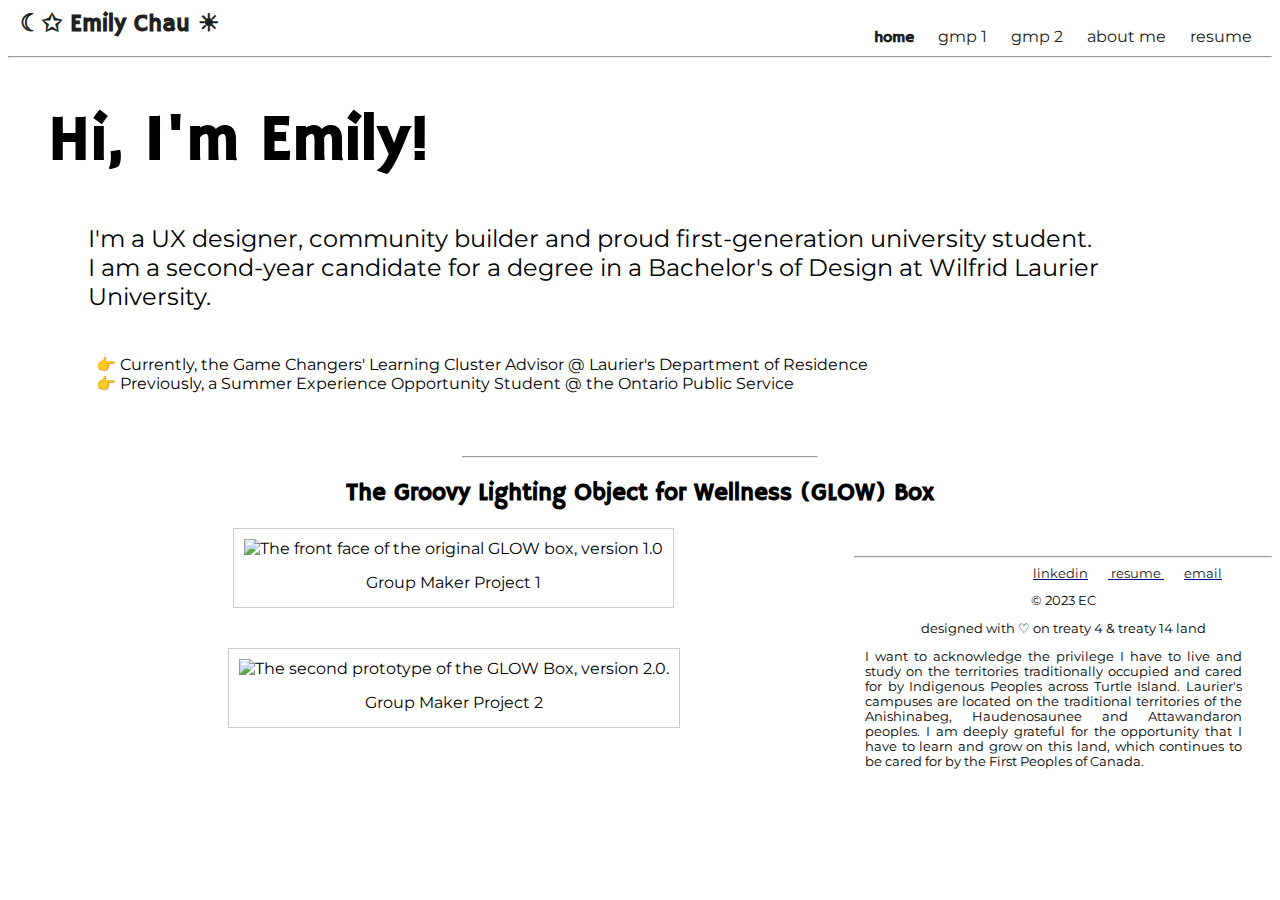
==== index.html @ 513bfee9 "fix align" ====
<!DOCTYPE html>
<html lang="en">

<head>
    <meta charset="UTF-8">
    <meta name="viewport" content="width=device-width, initial-scale=1.0">
    <title>Home | Emily Chau</title>
    <link rel="stylesheet" href="style.css">
    <link rel="stylesheet" href="https://fonts.googleapis.com/css?family=Montserrat:400,700&display=swap">
    <link href="https://fonts.googleapis.com/css2?family=Hammersmith+One&display=swap" rel="stylesheet">
    <style>
    
    </style>
</head>

<body>
    <header>
        <li><a target="_blank" rel="noopener" href="#index.html" style="position: absolute; left: 20px; font-size: 1.5em;"><strong>☾✩ Emily Chau ☀</strong></a></li>
        <nav style="font-size: 1em; text-align: right">
            <li><a href="#home"><strong>home</strong></a></li>
            <li><a href="gmp1.html">gmp 1</a></li>
            <li><a href="gmp2.html">gmp 2</a></li>
            <li><a href="about.html">about me</a></li>
            <li><a target="_blank" rel="noopener"
                    href="https://drive.google.com/file/d/1Yd8SdVtLsgx6c_43BD1fnmvev_x7_WLF/view?usp=sharing">resume</a>
            </li>
            <hr>
        </nav>
    </header>
    <main>
        <h1 style="font-size: 4em; text-align: left;">Hi, I'm Emily!</h1>
            <p style="font-size: 1.5em">I'm a UX designer, community builder and proud first-generation university student.<br />
                I am a second-year candidate for a degree in a Bachelor's of Design at Wilfrid Laurier University.<br /></p>
            <p style="font-size: 1em">&ensp;👉 Currently, the Game Changers' Learning Cluster Advisor @ Laurier's Department of Residence<br />
                &ensp;👉 Previously, a Summer Experience Opportunity Student @ the Ontario Public Service </p>
        <br/>
            <hr width="30%">
            <h2>The Groovy Lighting Object for Wellness (GLOW) Box</h2>
            <div class="challenges">
                <div class="responsive">
                    <div class="gallery" style="margin-right: 180px; margin-left: 185px">
                        <img src="images/GMP1.jpg" href="gmp1.html" alt="The front face of the original GLOW box, version 1.0" width="300">
                        <div class="desc">Group Maker Project 1</div>
                    </div>
                </div>
                <div class="responsive">
                    <div class="gallery" style="margin-right: 185px; margin-left: 180px">
                        <img src="https://i.imgur.com/8CkqBHg.jpg" href="gmp2.html" alt="The second prototype of the GLOW Box, version 2.0." width="300">
                    <div class="desc">Group Maker Project 2</div>
                </div>
        </div>
    </main>
    <footer>
        <hr>
        <div class="links-footer">
            <nav>
                <li><a target="_blank" rel="noopener" href="https://www.linkedin.com/in/emilyy-chau/">linkedin</a></li>
                <li><a target="_blank" rel="noopener"
                        href="https://drive.google.com/file/d/1Yd8SdVtLsgx6c_43BD1fnmvev_x7_WLF/view?usp=sharing">resume</a>
                </li>
                <li><a target="_blank" rel="noopener" href="mailto:chau6054@mylaurier.ca">email</a>
            </nav>
        </div>
        <div class="copyright">
            <p>&copy; 2023 EC</p>
            <p>designed with ♡ on treaty 4 & treaty 14 land</p>
        </div>
        <div class="land-back">
            <p>I want to acknowledge the privilege I have to live and study on the territories traditionally occupied
                and cared for by Indigenous Peoples across Turtle Island. Laurier's campuses are located on the
                traditional territories of the Anishinabeg, Haudenosaunee and Attawandaron peoples. I am deeply grateful
                for the opportunity that I have to learn and grow on this land, which continues to be cared for by the
                First Peoples of Canada.</p>
        </div>
    </footer>
</body>

</html>
---- style.css ----
/* FONT */



h1, h2 {
        font-family: 'Hammersmith One', sans-serif;
        text-align: center;
}

h3, strong {
    font-family: 'Hammersmith One', sans-serif;
    text-align: left;
}

main, p, a, li, footer, span, sup, figcaption, .desc {
    font-family: 'Montserrat', sans-serif;
    text-align: left;
} 



/* PADDING */

main {
    padding-left: 40px;
    padding-right: 40px;
}
main p{
    padding-bottom: 20px;
    padding-left: 40px;
    padding-right: 40px;
}

main h3 {
    padding-left: 40px;
    padding-right: 40px;
    padding-top: 40px;
}


/* NAV */

ul {
    list-style: none;
    padding: 0;
    text-align: right;
}

li {
    display: inline;
    margin-right: 20px;
    text-align: right;
    font-size: 1em;
}

a {
    text-decoration: none;
    color: #202020;
}

/* MAIN DIVs */

.overview {
    background-color: #3D5A80;
    padding-top: 20px;
    padding-bottom: 20px;
    color:white;
}
.project {
    padding-top: 20px;
    padding-bottom: 20px;
}

.aims span{
    align-items: center;
    padding-left: 40px;
    padding-right: 40px;
    padding-top: 20px;
    padding-bottom: 20px;
}

.design {
    padding-top: 20px;
    padding-bottom: 20px;
}

.Ratto img{
    align-items: center;
    padding-top: 20px;
    padding-bottom: 20px;
}

.challenges{
    padding-bottom: 20px;
} 

.aspects {
    display: flex;
    background-color: #3D5A80;
    color:white;
    padding-top: 20px;
    padding-bottom: 20px;

}
.references {
    font-family: 'Montserrat', sans-serif;
    color: black;
    text-align: left;
    padding-left: 40px;
    padding-right: 40px;
    padding-top: 20px;
    padding-bottom: 20px;
    line-height: 1.5;
    }

.row {
    display: flex;
}
.column {
    flex: 50%;
    align-items: center;
    float: left;
}

.reflections {
    padding-top: 20px;
    padding-bottom: 20px;
}

/* GALLERY */

div.gallery {
    border: 1px solid #ccc;
    padding-top: 10px;
    padding-left: 10px;
    padding-right: 10px;
    margin-bottom: 40px;
}
div.gallery:hover {
    border: 1px solid #293241;
}
div.desc {
padding: 15px;
text-align: center;
}

* {
box-sizing: border-box;
}

.responsive-left {
padding: 0 40px;
float: left;
width: 39.99999%;
}
.responsive {
    float: left;
    }
.responsive-right {
    padding: 0 40px;
    float: right;
    width: 39.99999%;
    }

    .center {
        display: block;
        margin-left: auto;
        margin-right: auto;
        width: 50%;
      }

/* FOOTER */

.links-footer{
    font-size: 0.8em; 
    text-align: right;
    color: darkblue;
    text-decoration: underline;
    padding-right: 30px;
}

.copyright p{
    font-size: 0.8em; 
    text-align: center;
}

.land-back p{
    font-size: 0.8em; 
    text-align: justify;
    padding-left: 30px;
    padding-right: 30px;
}

/* FAUX BUTTONS */

span{
    border-radius: 10px;
    background-color: #293241;
    color: white;
    padding: 15px 32px;
}
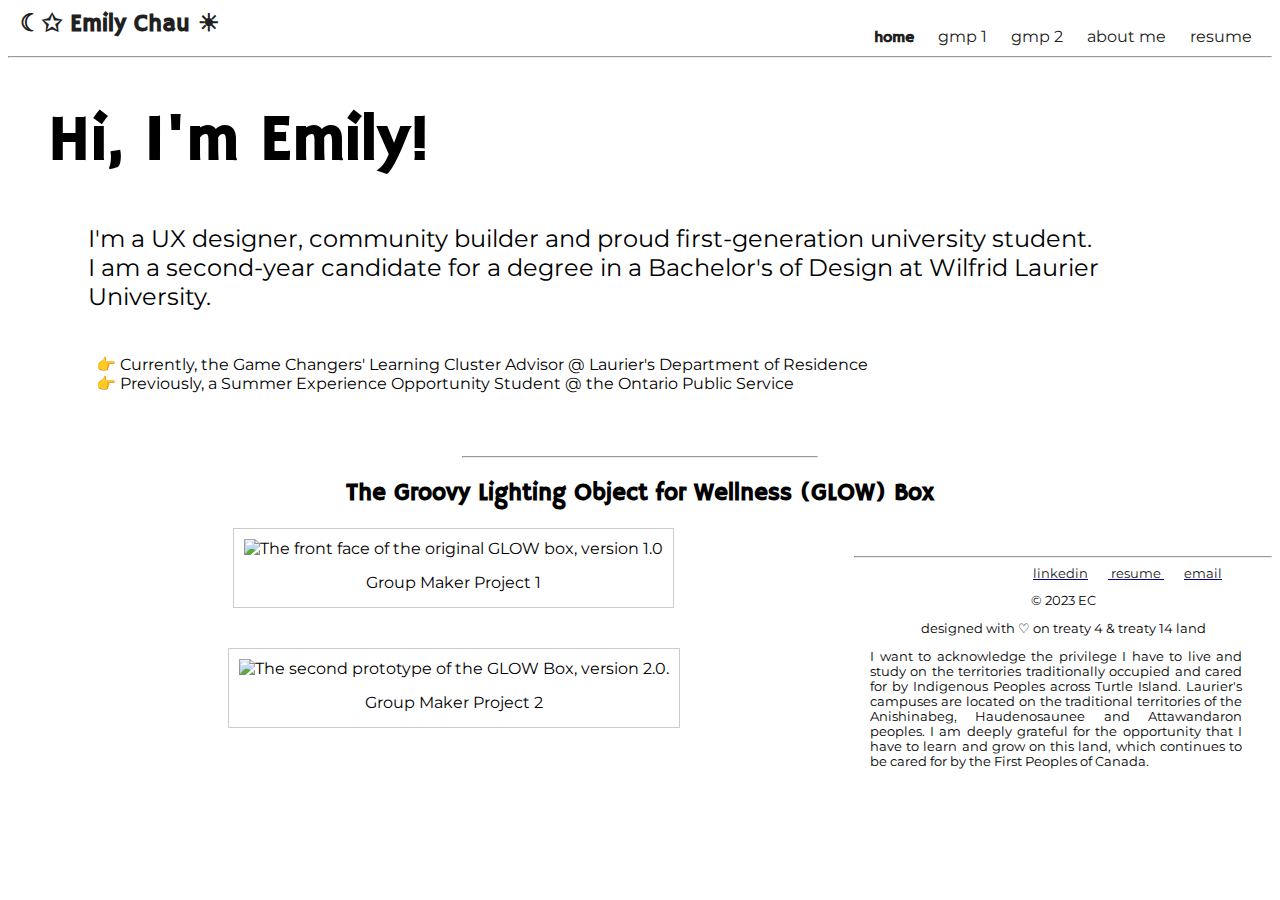
==== commit 928ff330: "add padding" ====
--- a/index.html
+++ b/index.html
@@ -44,7 +44,7 @@
                     </div>
                 </div>
                 <div class="responsive">
-                    <div class="gallery" style="margin-right: 185px; margin-left: 180px">
+                    <div class="gallery" style="margin-right: 190px; margin-left: 180px">
                         <img src="https://i.imgur.com/8CkqBHg.jpg" href="gmp2.html" alt="The second prototype of the GLOW Box, version 2.0." width="300">
                     <div class="desc">Group Maker Project 2</div>
                 </div>
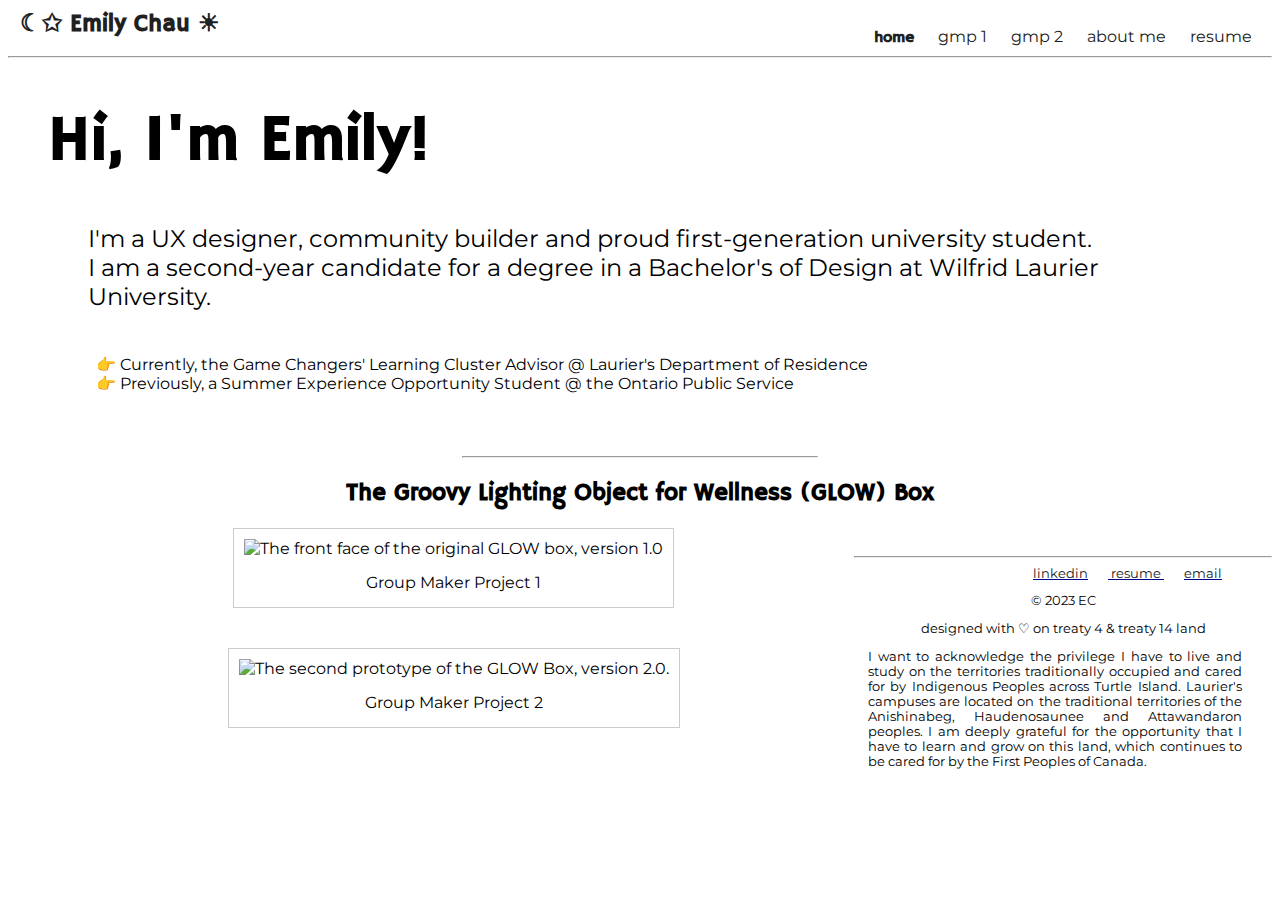
==== commit 54d7e0ce: "fix align" ====
--- a/index.html
+++ b/index.html
@@ -44,7 +44,7 @@
                     </div>
                 </div>
                 <div class="responsive">
-                    <div class="gallery" style="margin-right: 190px; margin-left: 180px">
+                    <div class="gallery" style="margin-right: 188px; margin-left: 180px">
                         <img src="https://i.imgur.com/8CkqBHg.jpg" href="gmp2.html" alt="The second prototype of the GLOW Box, version 2.0." width="300">
                     <div class="desc">Group Maker Project 2</div>
                 </div>
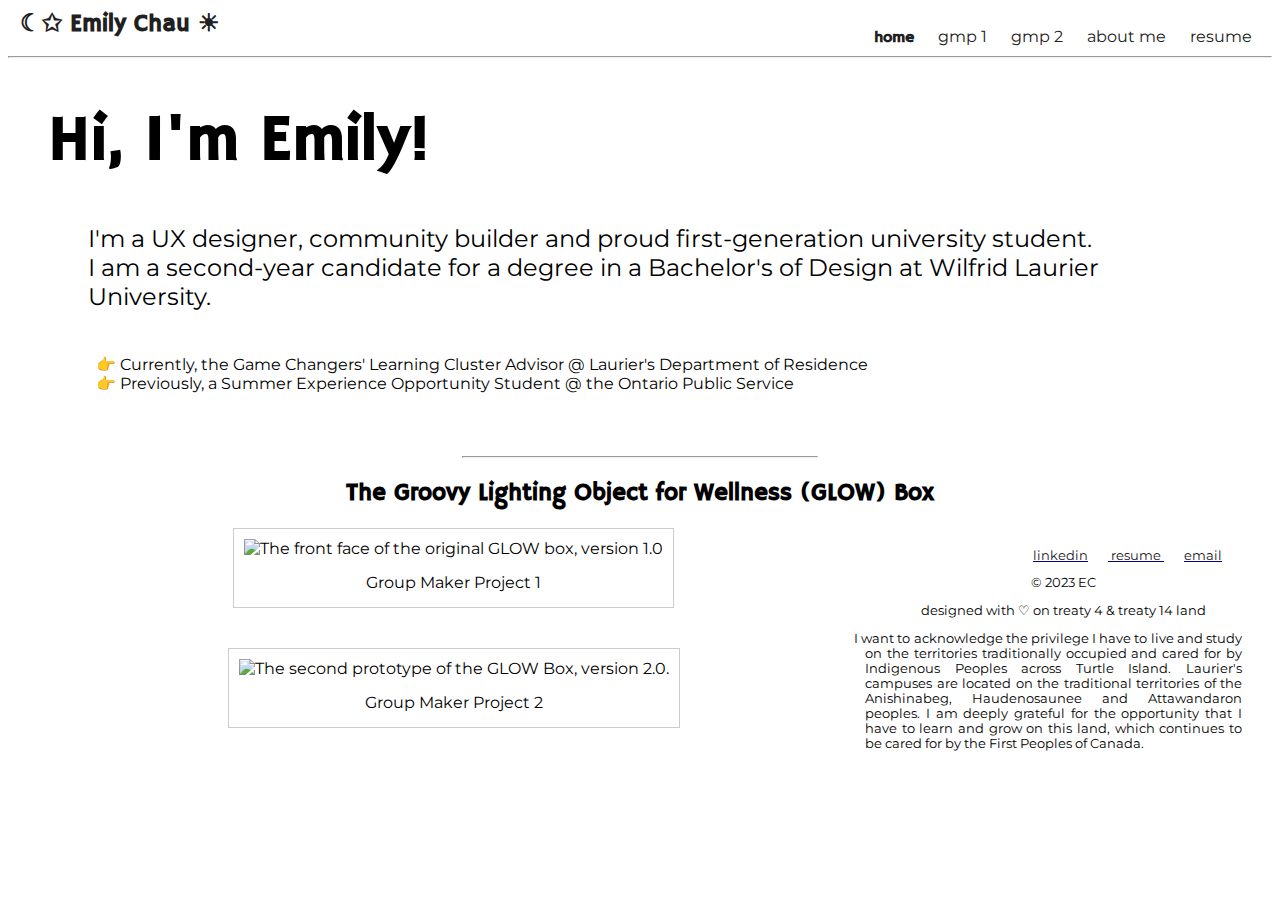
==== commit 2ce9880c: "fix footer" ====
--- a/index.html
+++ b/index.html
@@ -44,14 +44,13 @@
                     </div>
                 </div>
                 <div class="responsive">
-                    <div class="gallery" style="margin-right: 188px; margin-left: 180px">
+                    <div class="gallery" style="margin-right: 185px; margin-left: 180px">
                         <img src="https://i.imgur.com/8CkqBHg.jpg" href="gmp2.html" alt="The second prototype of the GLOW Box, version 2.0." width="300">
                     <div class="desc">Group Maker Project 2</div>
                 </div>
         </div>
     </main>
     <footer>
-        <hr>
         <div class="links-footer">
             <nav>
                 <li><a target="_blank" rel="noopener" href="https://www.linkedin.com/in/emilyy-chau/">linkedin</a></li>
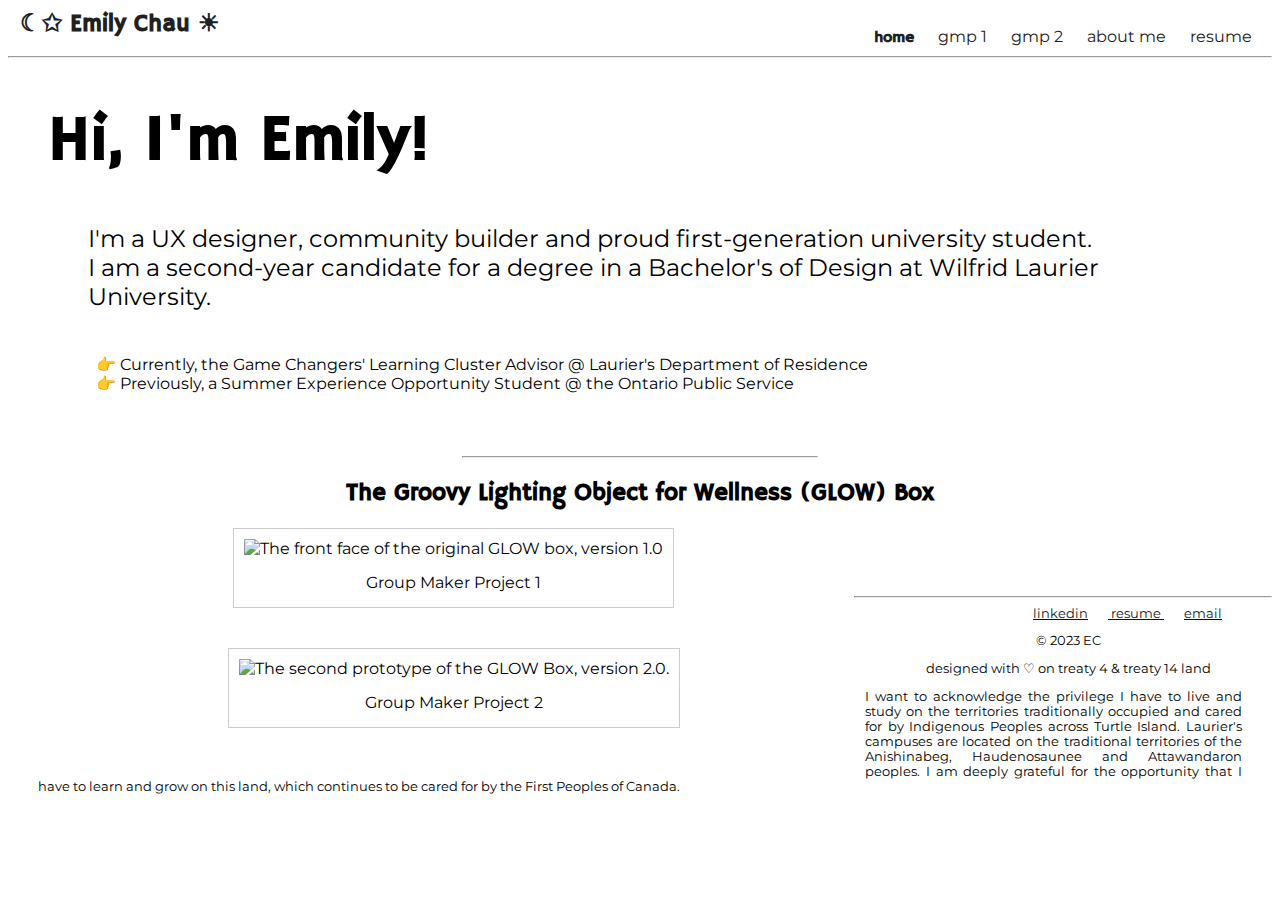
==== commit 913319bc: "fix footer" ====
--- a/index.html
+++ b/index.html
@@ -9,6 +9,9 @@
     <link rel="stylesheet" href="https://fonts.googleapis.com/css?family=Montserrat:400,700&display=swap">
     <link href="https://fonts.googleapis.com/css2?family=Hammersmith+One&display=swap" rel="stylesheet">
     <style>
+        footer{
+    padding-top: 40px;
+}
     
     </style>
 </head>
@@ -51,6 +54,7 @@
         </div>
     </main>
     <footer>
+        <hr>
         <div class="links-footer">
             <nav>
                 <li><a target="_blank" rel="noopener" href="https://www.linkedin.com/in/emilyy-chau/">linkedin</a></li>
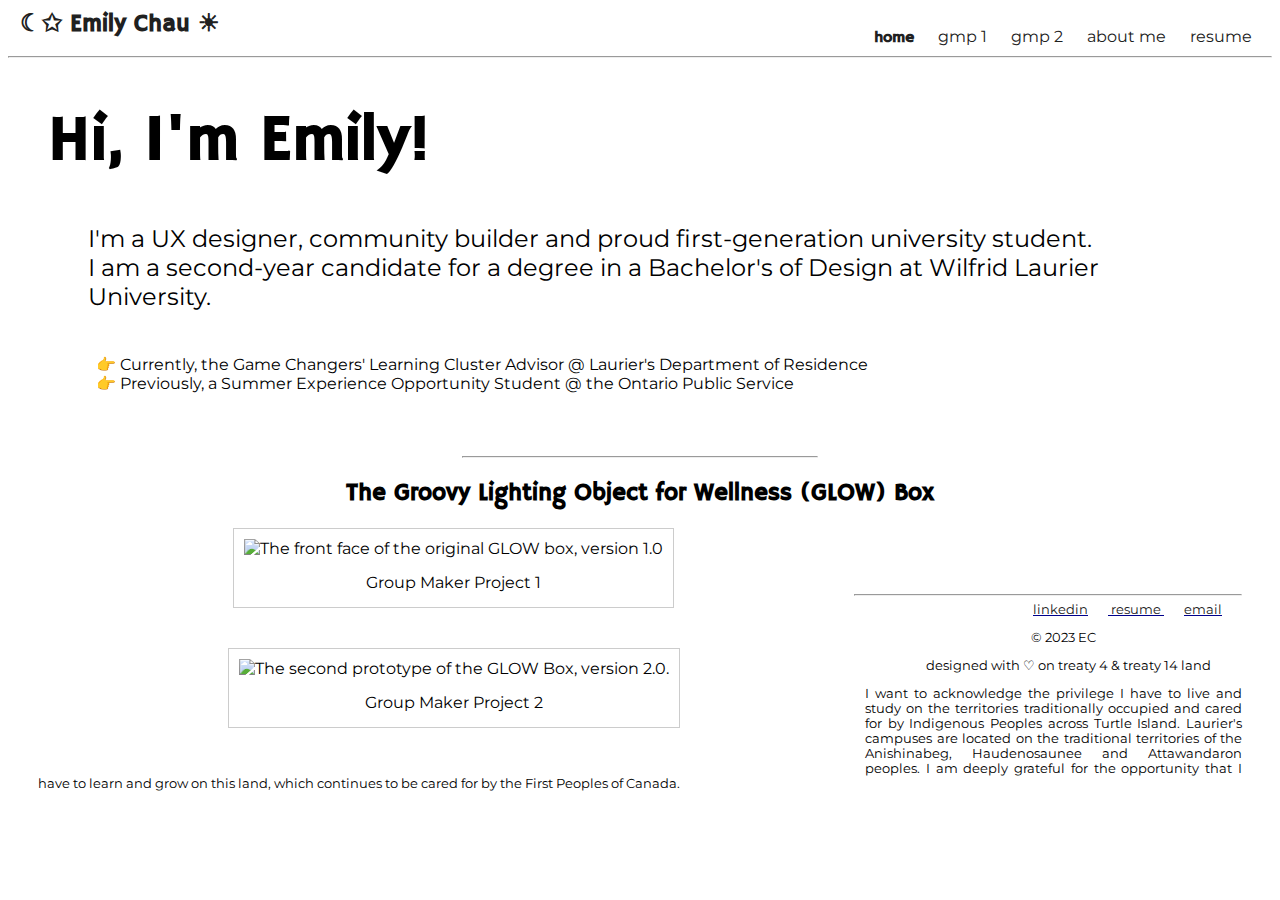
==== commit ee47fe97: "relocate hr" ====
--- a/index.html
+++ b/index.html
@@ -54,9 +54,9 @@
         </div>
     </main>
     <footer>
-        <hr>
         <div class="links-footer">
             <nav>
+            <hr>
                 <li><a target="_blank" rel="noopener" href="https://www.linkedin.com/in/emilyy-chau/">linkedin</a></li>
                 <li><a target="_blank" rel="noopener"
                         href="https://drive.google.com/file/d/1Yd8SdVtLsgx6c_43BD1fnmvev_x7_WLF/view?usp=sharing">resume</a>
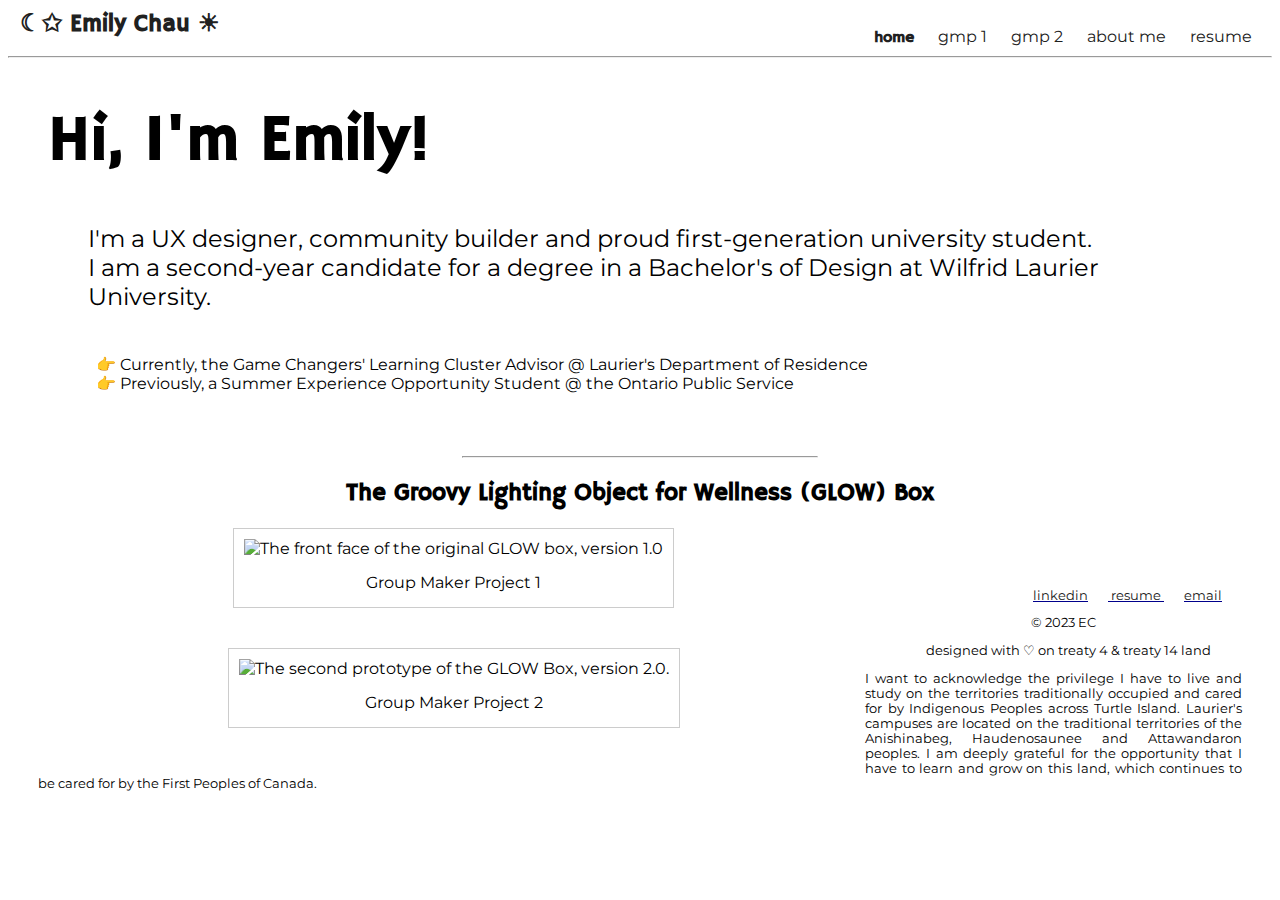
==== commit 041ba6db: "remove hr" ====
--- a/index.html
+++ b/index.html
@@ -56,7 +56,6 @@
     <footer>
         <div class="links-footer">
             <nav>
-            <hr>
                 <li><a target="_blank" rel="noopener" href="https://www.linkedin.com/in/emilyy-chau/">linkedin</a></li>
                 <li><a target="_blank" rel="noopener"
                         href="https://drive.google.com/file/d/1Yd8SdVtLsgx6c_43BD1fnmvev_x7_WLF/view?usp=sharing">resume</a>
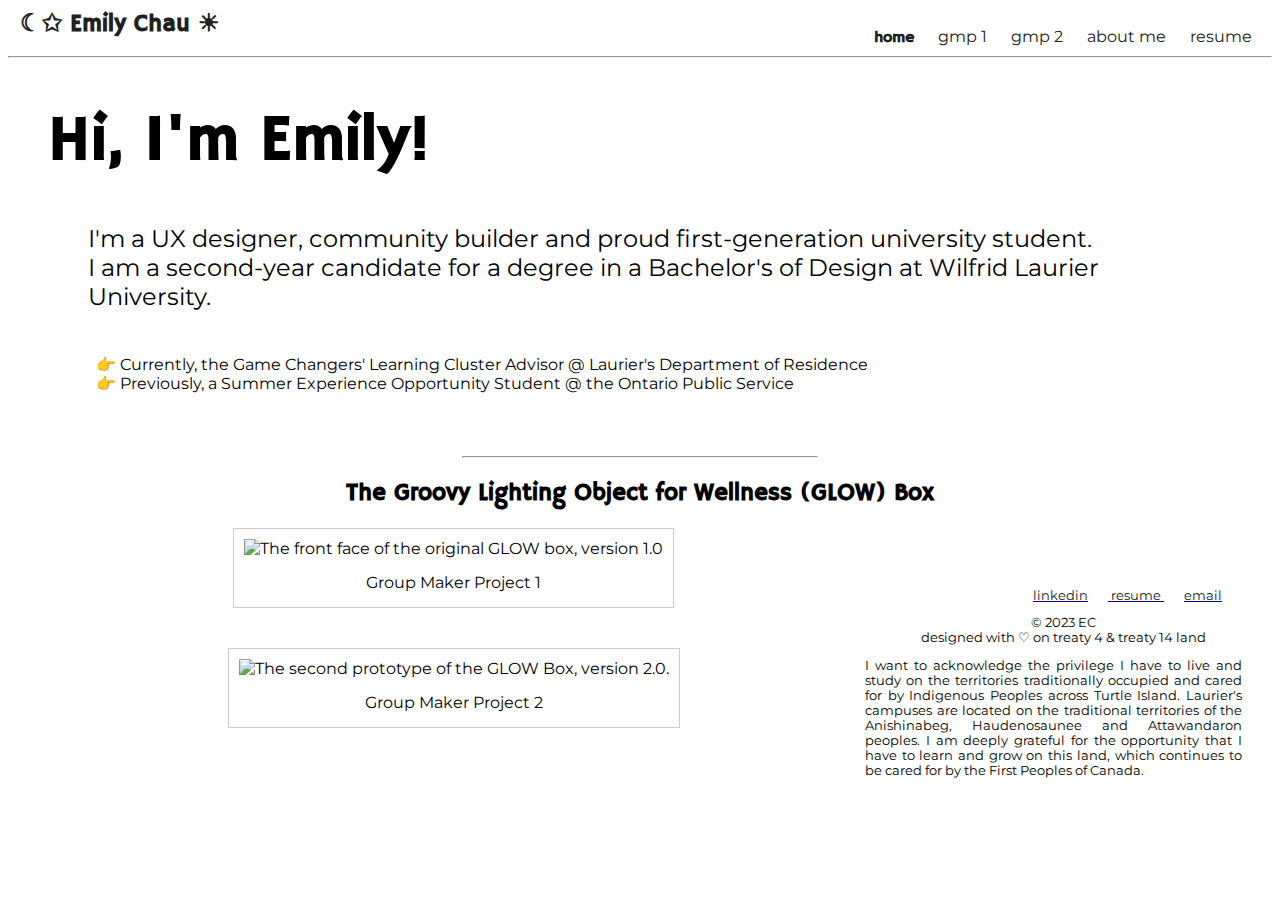
==== commit cbebf2ab: "fix spacing of footer text" ====
--- a/index.html
+++ b/index.html
@@ -64,8 +64,7 @@
             </nav>
         </div>
         <div class="copyright">
-            <p>&copy; 2023 EC</p>
-            <p>designed with ♡ on treaty 4 & treaty 14 land</p>
+            <p>&copy; 2023 EC<br/>designed with ♡ on treaty 4 & treaty 14 land</p>
         </div>
         <div class="land-back">
             <p>I want to acknowledge the privilege I have to live and study on the territories traditionally occupied
